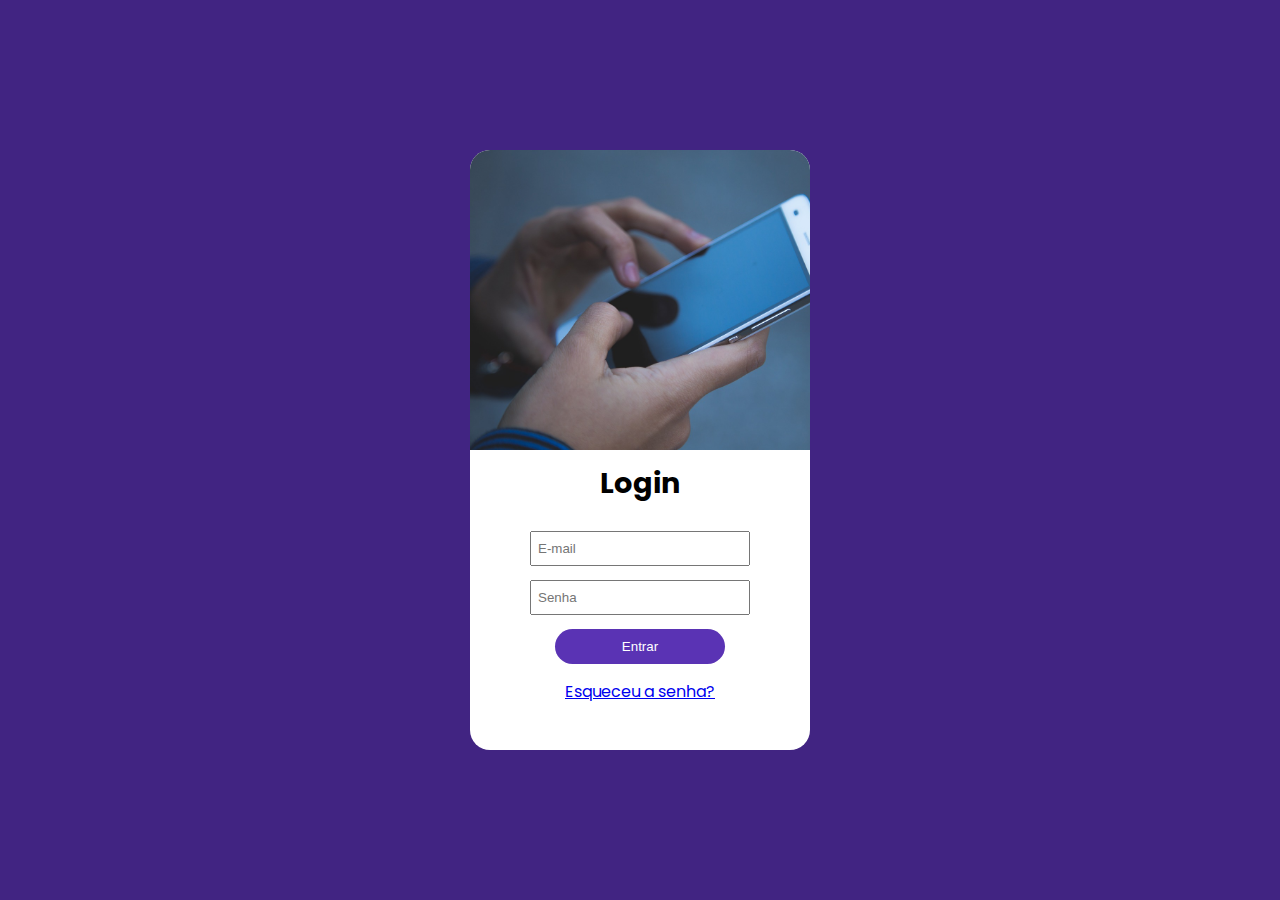
==== index.html @ a81776cd "Atualizado" ====
<!DOCTYPE html>
<html lang="pt-BR">
<head>
    <meta charset="UTF-8">
    <meta http-equiv="X-UA-Compatible" content="IE=edge">
    <meta name="viewport" content="width=device-width, initial-scale=1.0">
    <title>Login</title>
    <link rel="stylesheet" href="https://fonts.googleapis.com/css2?family=Material+Symbols+Outlined:opsz,wght,FILL,GRAD@20..48,100..700,0..1,-50..200" />
    <link rel="stylesheet" href="estilos/style.css">
</head>
<body>
    <main>
        <section>
            <div id="img">
            
            </div>
            <div id="formulario">
                <form action="#" method="post">
                    <h1>Login</h1>
                    <input type="email" name="email" id="email" placeholder="E-mail">
                    <input type="password" name="password" id="pswd" placeholder="Senha" minlength="8">
                    <input type="submit" value="Entrar">
                    <p><a href="#">Esqueceu a senha?</a></p>
                </form>
            </div>
        </section>
    </main>
</body>
</html>
---- estilos/style.css ----
@charset "UTF-8";
@import url('https://fonts.googleapis.com/css2?family=Poppins:wght@400;500;600&display=swap');

* {
    margin: 0;
    padding: 0;
    box-sizing: border-box;
}

html, body {
    width: 100vw;
    height: 100vh;
    background-color: #412482;
    font-family: 'Poppins', Arial, Helvetica, sans-serif;
}

main {
    display: flex;
    justify-content: center; 
    align-items: center;
    width: 100vw;
    height: 100vh;
}

section {
    display: flex;
    flex-direction: column;
    width: 340px;
    height: 600px;
    background-color: #fff;
    border-radius: 20px;
}

div#img {
    width: 100%;
    height: 300px;
    background-image: url('../imagens/cell.jpg');
    background-repeat: no-repeat;
    background-position: top right center; 
    background-size: cover;
    border-radius: 20px 20px 0 0;


}

form {
    display: flex;
    flex-direction: column;
    align-items: center;
    position: relative;
}

form h1 {
    padding: 12px;
    font-size: 1.8em;
}

input {
    width: 220px;
    height: 35px;
    margin-top: 14px;
    padding: 6px;
}

input[type="submit"] {
    width: 170px;
    padding: 0;
    background-color: #5A33B4;
    border-radius: 30px;
    border: none;
    color: #fff;
    cursor: pointer;
}

form p {
    margin-top: 15px;
}
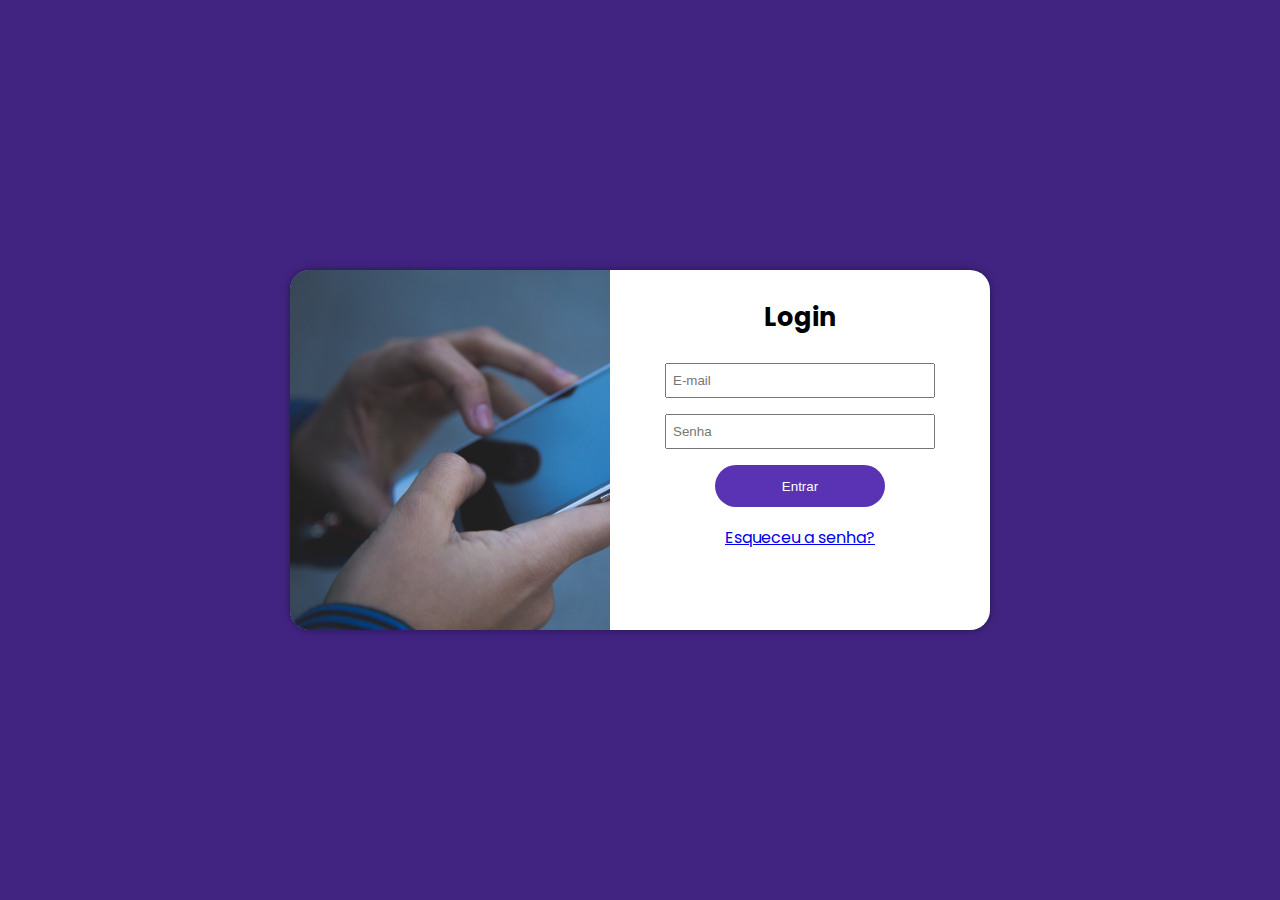
==== commit 701153cd: "Novo CSS" ====
--- a/index.html
+++ b/index.html
@@ -5,8 +5,9 @@
     <meta http-equiv="X-UA-Compatible" content="IE=edge">
     <meta name="viewport" content="width=device-width, initial-scale=1.0">
     <title>Login</title>
-    <link rel="stylesheet" href="https://fonts.googleapis.com/css2?family=Material+Symbols+Outlined:opsz,wght,FILL,GRAD@20..48,100..700,0..1,-50..200" />
+    <link rel="stylesheet" href="https://fonts.googleapis.com/css2?family=Material+Symbols+Outlined:opsz,wght,FILL,GRAD@20..48,100..700,0..1,-50..200"/>
     <link rel="stylesheet" href="estilos/style.css">
+    <link rel="stylesheet" href="estilos/media-query.css">
 </head>
 <body>
     <main>
--- a/estilos/style.css
+++ b/estilos/style.css
@@ -17,7 +17,7 @@
 main {
     display: flex;
     justify-content: center; 
-    align-items: center;
+    align-items: center; 
     width: 100vw;
     height: 100vh;
 }
@@ -25,22 +25,20 @@
 section {
     display: flex;
     flex-direction: column;
-    width: 340px;
-    height: 600px;
+    width: 325px;
+    height: 580px;
+    overflow: hidden;
     background-color: #fff;
+    box-shadow: 0 0 8px rgba(0, 0, 0, 0.404);
     border-radius: 20px;
 }
 
 div#img {
     width: 100%;
-    height: 300px;
-    background-image: url('../imagens/cell.jpg');
+    height: 220px;
+    background:#412482 url('../imagens/cell.jpg');
     background-repeat: no-repeat;
-    background-position: top right center; 
     background-size: cover;
-    border-radius: 20px 20px 0 0;
-
-
 }
 
 form {
@@ -48,22 +46,25 @@
     flex-direction: column;
     align-items: center;
     position: relative;
+    width: 100%;
 }
 
 form h1 {
-    padding: 12px;
-    font-size: 1.8em;
+    margin-top: 18px;
+    padding: 10px;
+    font-size: 1.6em;
 }
 
 input {
-    width: 220px;
+    width: 235px;
     height: 35px;
-    margin-top: 14px;
+    margin-top: 16px;
     padding: 6px;
 }
 
 input[type="submit"] {
     width: 170px;
+    height: 42px;
     padding: 0;
     background-color: #5A33B4;
     border-radius: 30px;
@@ -73,5 +74,5 @@
 }
 
 form p {
-    margin-top: 15px;
+    margin-top: 18px;
 }--- a/estilos/media-query.css
+++ b/estilos/media-query.css
@@ -0,0 +1,23 @@
+@charset "UTF-8";
+
+@media screen and (min-width: 768px) {
+    section {
+        width: 700px;
+        height: 360px;
+        flex-direction: row;
+    }
+
+    div#img {
+        width: 320px;
+        height: 100%;
+    }
+
+    div#formulario {
+        width: 380px;
+    }
+
+    input {
+        width: 270px;
+    }
+
+}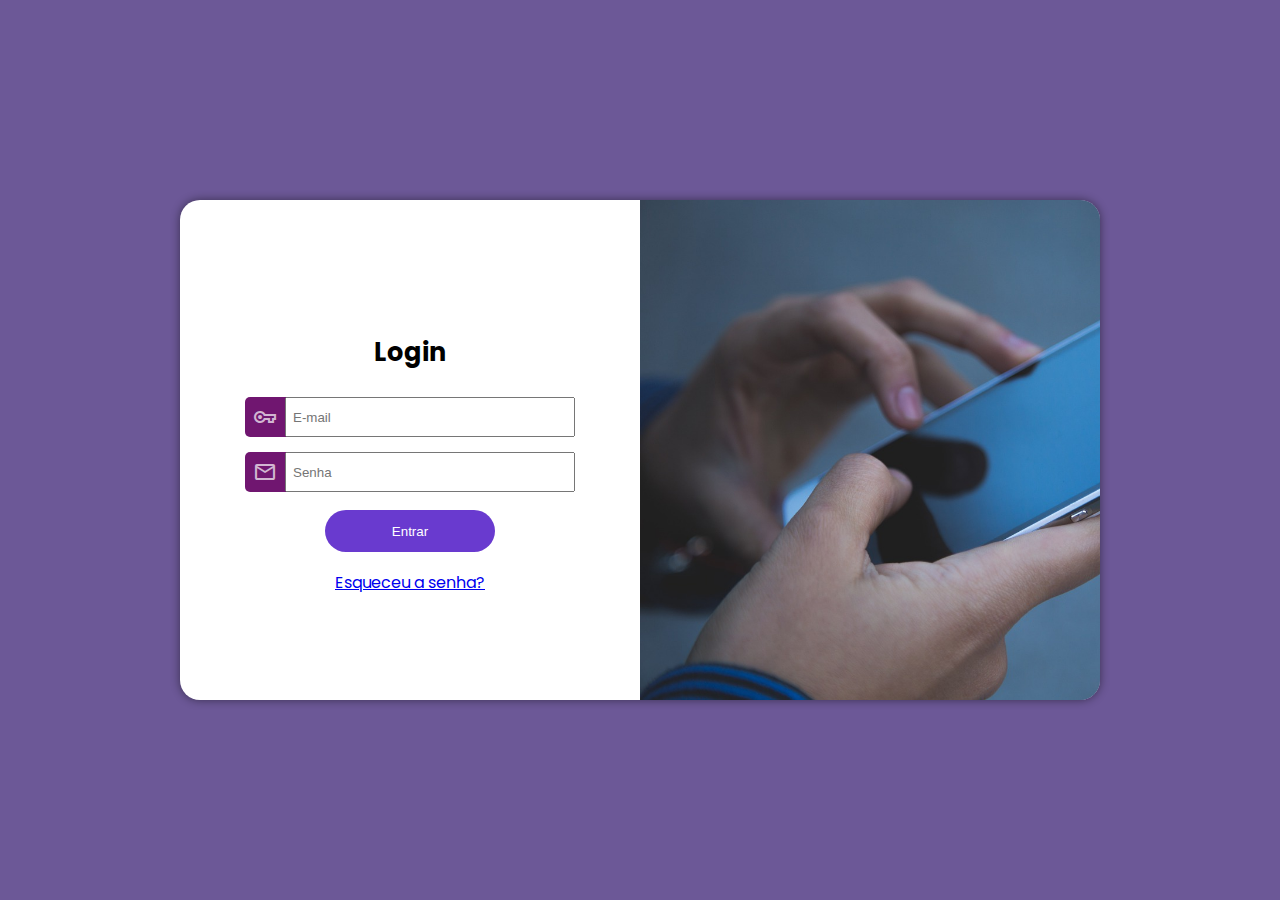
==== commit 1af88763: "Alterei o CSS" ====
--- a/index.html
+++ b/index.html
@@ -18,8 +18,14 @@
             <div id="formulario">
                 <form action="#" method="post">
                     <h1>Login</h1>
-                    <input type="email" name="email" id="email" placeholder="E-mail">
-                    <input type="password" name="password" id="pswd" placeholder="Senha" minlength="8">
+                    <div class="cont-input">
+                        <label for="email"><span class="material-symbols-outlined">vpn_key</span></label>
+                        <input type="email" name="email" id="email" placeholder="E-mail">
+                    </div>
+                    <div class="cont-input">
+                        <label for="pswd"><span class="material-symbols-outlined">mail</span></label>
+                        <input type="password" name="password" id="pswd" placeholder="Senha" minlength="8">
+                    </div>
                     <input type="submit" value="Entrar">
                     <p><a href="#">Esqueceu a senha?</a></p>
                 </form>
--- a/estilos/style.css
+++ b/estilos/style.css
@@ -10,7 +10,7 @@
 html, body {
     width: 100vw;
     height: 100vh;
-    background-color: #412482;
+    background-color: #6C5897;
     font-family: 'Poppins', Arial, Helvetica, sans-serif;
 }
 
@@ -25,20 +25,26 @@
 section {
     display: flex;
     flex-direction: column;
-    width: 325px;
-    height: 580px;
+    min-width: 250px;
+    height: 570px;
     overflow: hidden;
     background-color: #fff;
-    box-shadow: 0 0 8px rgba(0, 0, 0, 0.404);
+    box-shadow: 0 0 10px rgba(0, 0, 0, 0.473);
     border-radius: 20px;
+    transition: width .3s, height .3s;
+    transition-timing-function: ease;
 }
 
 div#img {
     width: 100%;
     height: 220px;
-    background:#412482 url('../imagens/cell.jpg');
+    background:#6C5897 url('../imagens/cell.jpg');
     background-repeat: no-repeat;
     background-size: cover;
+}
+
+div#formulario {
+    display: flex;
 }
 
 form {
@@ -55,24 +61,44 @@
     font-size: 1.6em;
 }
 
+div.cont-input {
+    display: flex;
+    align-items: center;
+    margin-top: 15px;
+    height: 40px;
+    background-color: rgb(112, 22, 112);
+    border-radius: 5px;
+}
+
+span {
+    padding: 8px;
+    color: rgba(255, 255, 255, 0.685);
+}
+
 input {
-    width: 235px;
-    height: 35px;
-    margin-top: 16px;
+    width: 190px;
+    height: 40px;
     padding: 6px;
 }
 
 input[type="submit"] {
     width: 170px;
     height: 42px;
+    margin-top: 18px;
     padding: 0;
-    background-color: #5A33B4;
+    background-color: #693ACF;
     border-radius: 30px;
     border: none;
     color: #fff;
     cursor: pointer;
+    transition: .4s;
+}
+
+input[type="submit"]:hover {
+    background-color: #412482;
 }
 
 form p {
     margin-top: 18px;
+    color: #9378CF;
 }--- a/estilos/media-query.css
+++ b/estilos/media-query.css
@@ -1,9 +1,9 @@
 @charset "UTF-8";
 
-@media screen and (min-width: 768px) {
+@media screen and (min-width: 768px) and (max-width: 980px) {
     section {
         width: 700px;
-        height: 360px;
+        height: 400px;
         flex-direction: row;
     }
 
@@ -14,10 +14,45 @@
 
     div#formulario {
         width: 380px;
+        height: 100%;
+    }
+
+    form {
+       justify-content: center;
+    }
+
+    form h1 {
+       margin: 0;
+       font-size: 2.1em;
     }
 
     input {
-        width: 270px;
+        width: 290px;
+    }
+}
+
+@media screen and (min-width: 980px) {
+    section {
+        flex-direction: row-reverse;
+        width: 920px;
+        height: 500px;
     }
 
+    div#img {
+        width: 50%;
+        height: 100%;
+    }
+    
+    div#formulario {
+        width: 50%;
+        height: 100%;
+    }
+
+    form {
+        justify-content: center;
+    }
+
+    input {
+        width: 290px;
+    }
 }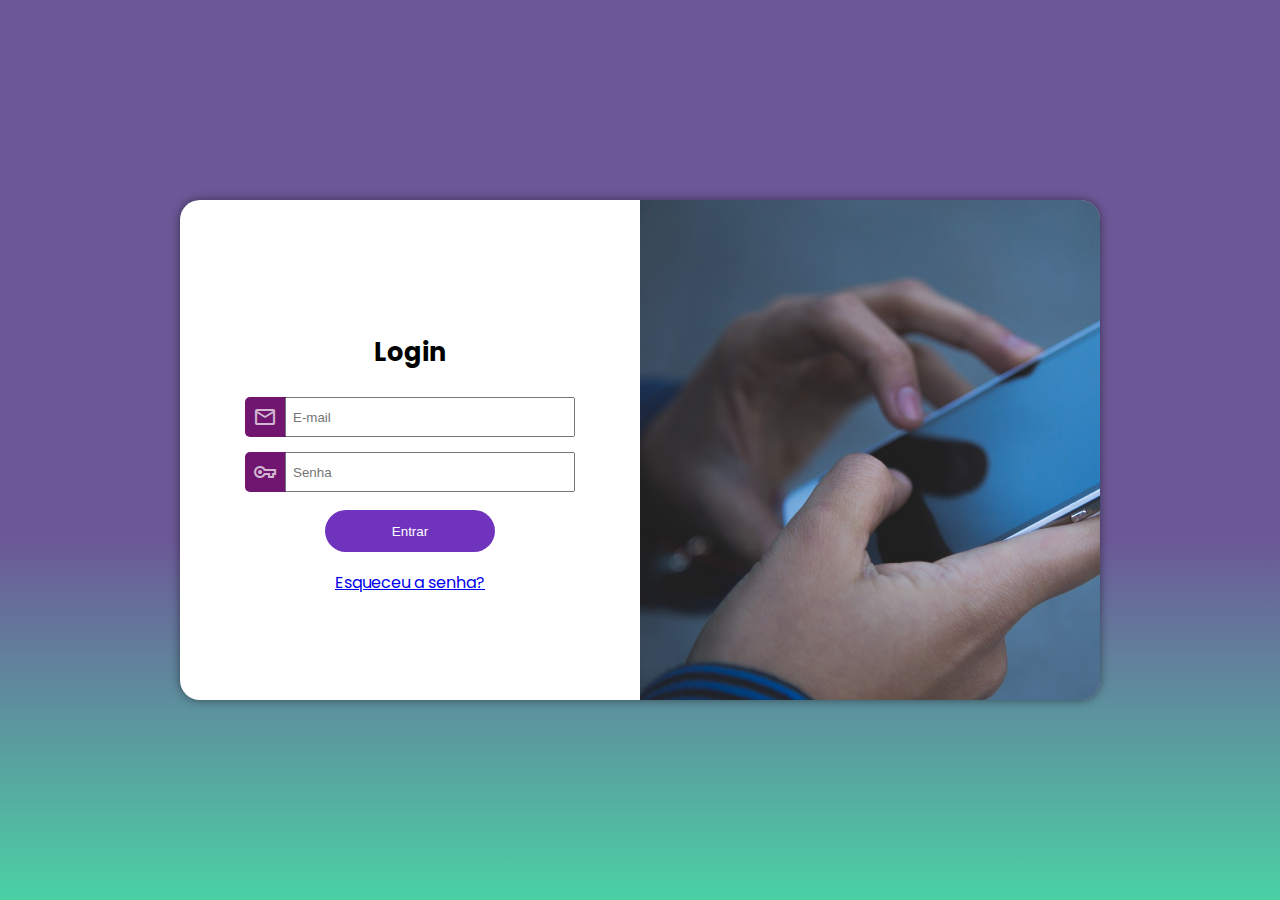
==== commit 8482ea26: "Alterei o CSS" ====
--- a/index.html
+++ b/index.html
@@ -19,11 +19,11 @@
                 <form action="#" method="post">
                     <h1>Login</h1>
                     <div class="cont-input">
-                        <label for="email"><span class="material-symbols-outlined">vpn_key</span></label>
+                        <label for="email"><span class="material-symbols-outlined">mail</span></label>
                         <input type="email" name="email" id="email" placeholder="E-mail">
                     </div>
                     <div class="cont-input">
-                        <label for="pswd"><span class="material-symbols-outlined">mail</span></label>
+                        <label for="pswd"><span class="material-symbols-outlined">vpn_key</span></label>
                         <input type="password" name="password" id="pswd" placeholder="Senha" minlength="8">
                     </div>
                     <input type="submit" value="Entrar">
--- a/estilos/style.css
+++ b/estilos/style.css
@@ -66,7 +66,7 @@
     align-items: center;
     margin-top: 15px;
     height: 40px;
-    background-color: rgb(112, 22, 112);
+    background-color: #701670;
     border-radius: 5px;
 }
 
@@ -86,7 +86,7 @@
     height: 42px;
     margin-top: 18px;
     padding: 0;
-    background-color: #693ACF;
+    background-color: #6f33be;
     border-radius: 30px;
     border: none;
     color: #fff;
--- a/estilos/media-query.css
+++ b/estilos/media-query.css
@@ -32,6 +32,10 @@
 }
 
 @media screen and (min-width: 980px) {
+    body {
+        background-image: linear-gradient(to bottom, #6C5897 60%, #4ad1a4);
+    }
+
     section {
         flex-direction: row-reverse;
         width: 920px;
